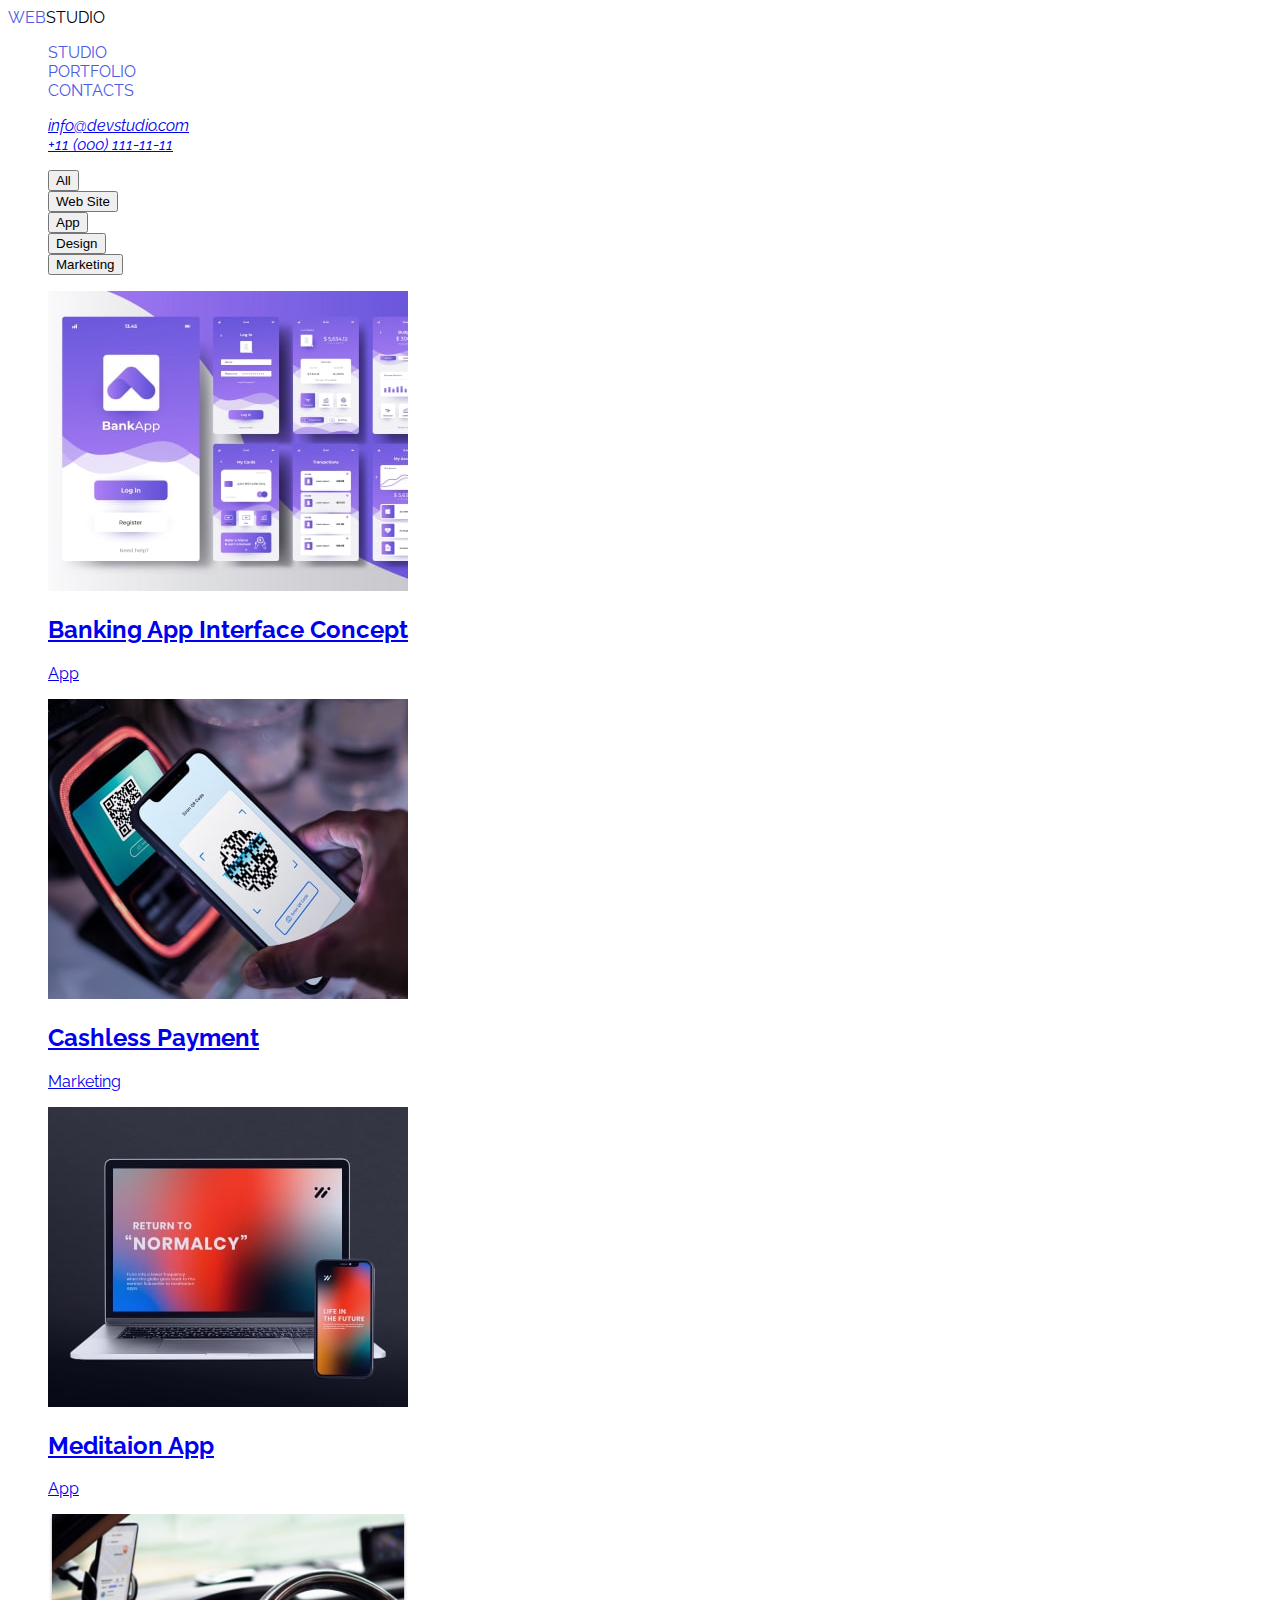
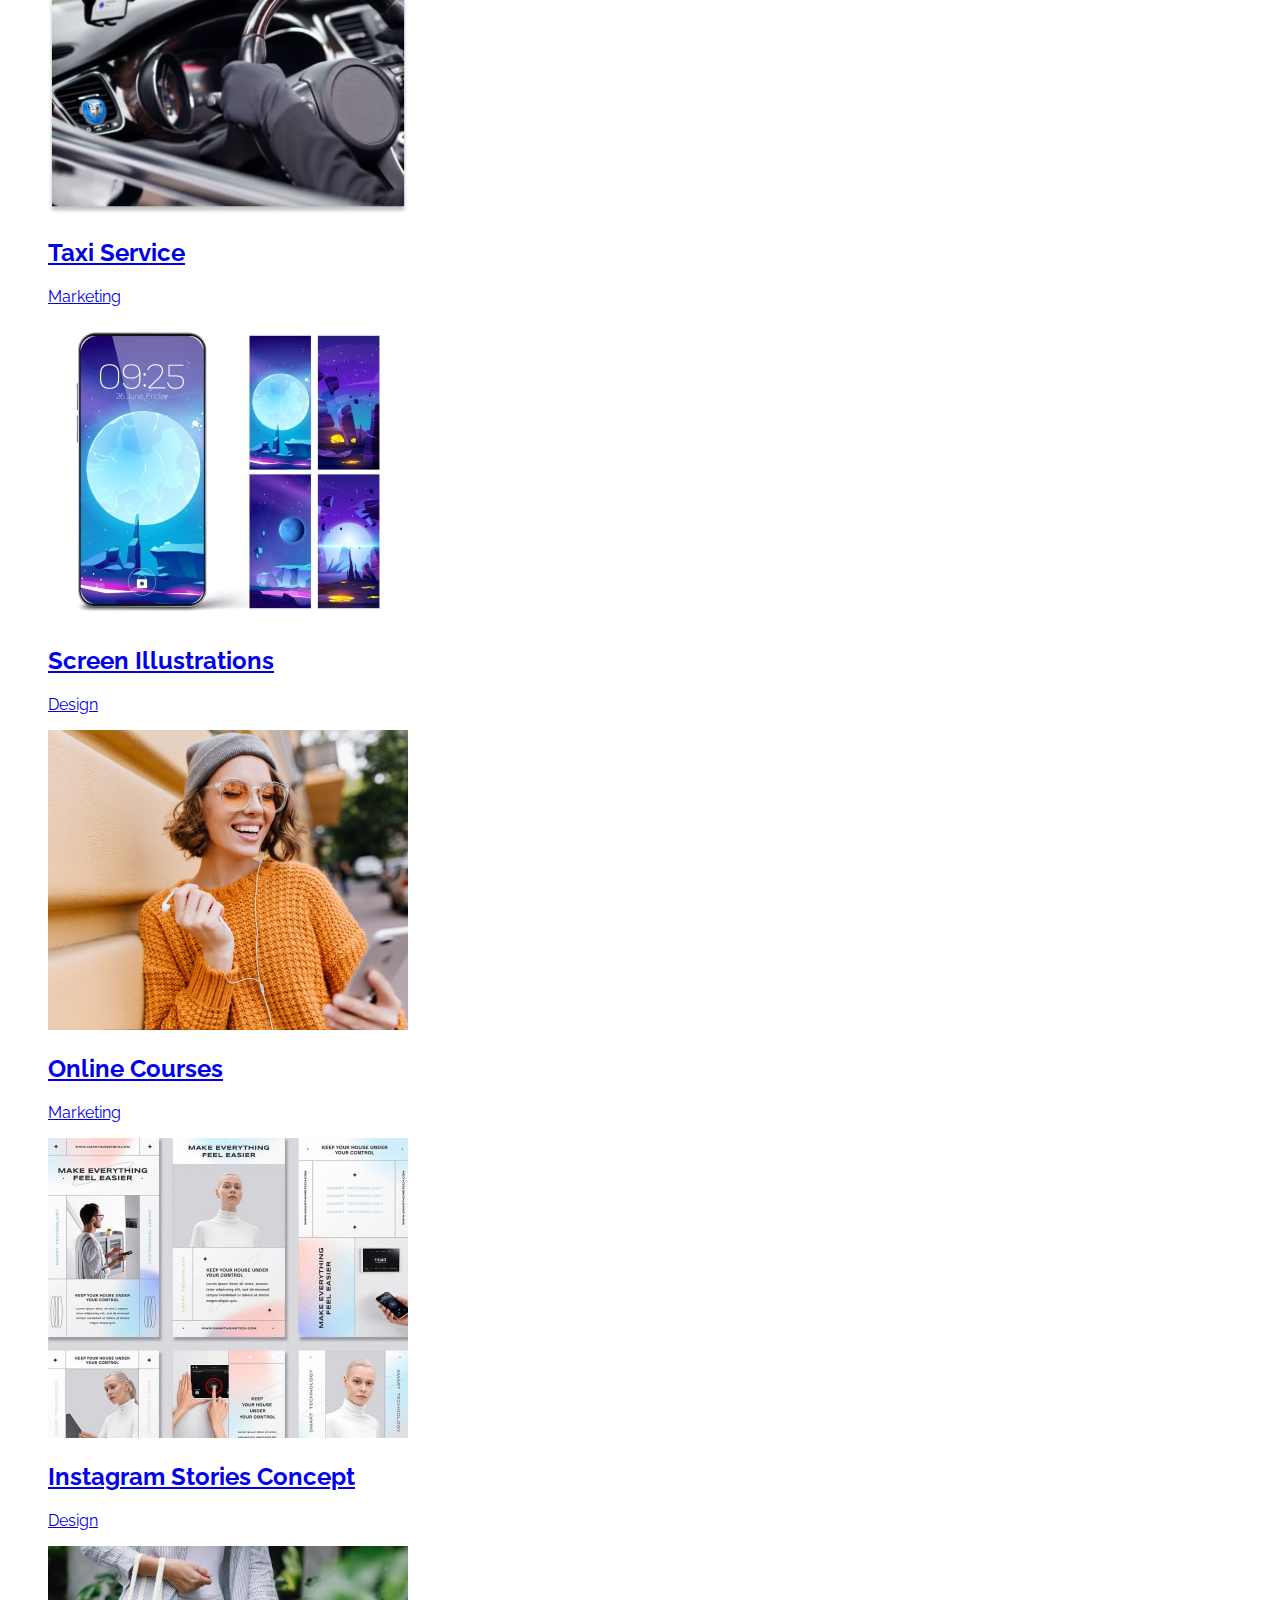
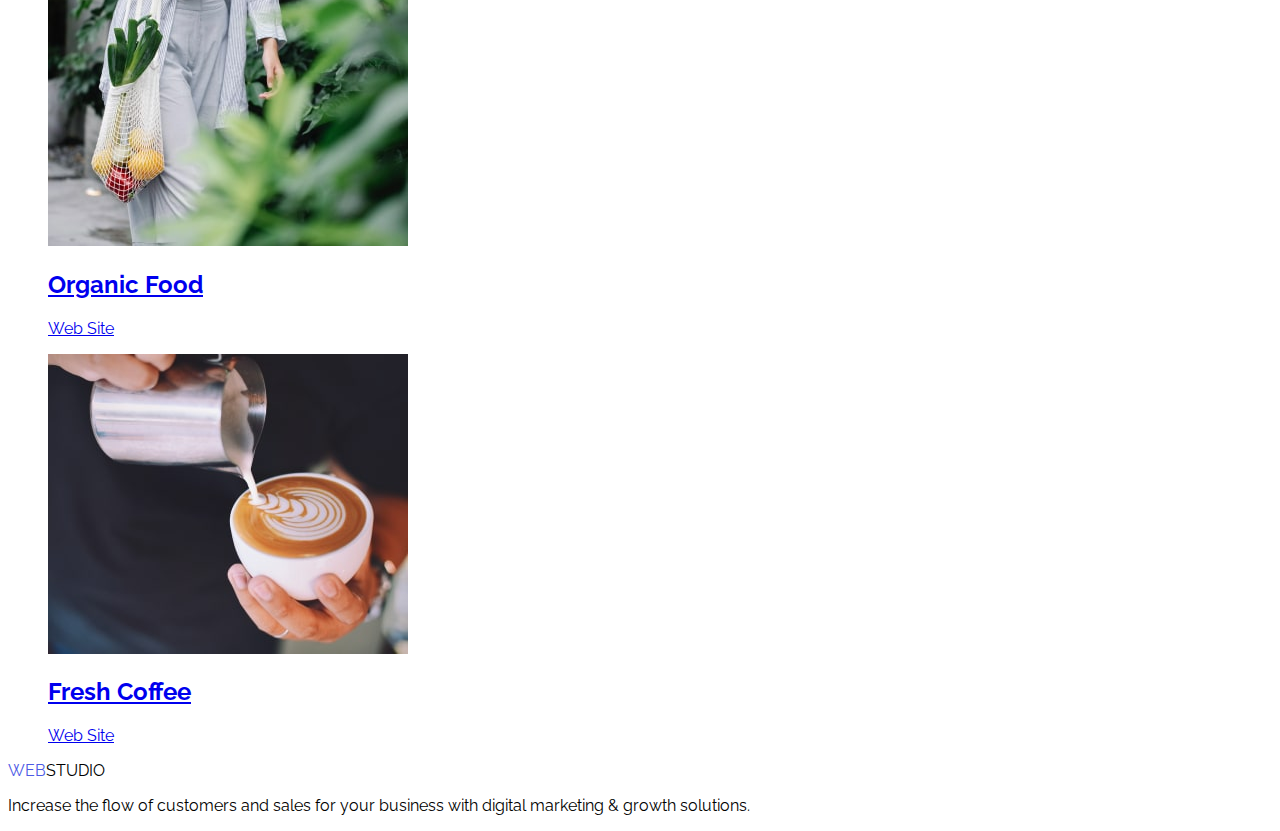
==== portfolio.html @ ac43fedb "+ portfolio" ====
<!DOCTYPE html>
<html lang="en">
	<head>
		<meta charset="UTF-8" />
		<meta http-equiv="X-UA-Compatible" content="IE=edge" />
		<meta name="viewport" content="width=device-width, initial-scale=1.0" />
		<title>WebStudio</title>
		<link rel="stylesheet" href="./css/styles.css" />
		<link rel="preconnect" href="https://fonts.googleapis.com" />
		<link rel="preconnect" href="https://fonts.gstatic.com" crossorigin />
		<link
			href="https://fonts.googleapis.com/css2?family=Raleway:wght@800&family=Roboto:wght@400;500;700&display=swap"
			rel="stylesheet"
		/>
	</head>
	<body>
		<header class="page-header">
			<nav>
				<a href="./index.html" class="logo">Web<span class="logo-black">Studio</span></a>
				<ul class="site-nav">
					<li><a href="" class="logo">Studio</a></li>
					<li><a href="" class="logo">Portfolio</a></li>
					<li><a href="" class="logo">Contacts</a></li>
				</ul>
			</nav>
			<address>
				<ul>
					<li><a href="mailto:info@devstudio.com">info@devstudio.com</a></li>
					<li><a href="tel:+110001111111">+11 (000) 111-11-11</a></li>
				</ul>
			</address>
		</header>
		<main>
			<section>
				<ul>
					<li><button type="button">All</button></li>
					<li><button type="button">Web Site</button></li>
					<li><button type="button">App</button></li>
					<li><button type="button">Design</button></li>
					<li><button type="button">Marketing</button></li>
				</ul>
			</section>
			<h1 class="visually-hidden">Portfolio</h1>
			<ul>
				<li>
					<a href="#">
						<img src="./images/S5img1.jpg" alt="Banking App Interface Concept" width="360" height="300" />
						<h2>Banking App Interface Concept</h2>
						<p>App</p>
					</a>
				</li>
				<li>
					<a href="#">
						<img src="./images/S5img2.jpg" alt="Cashless Payment" width="360" height="300" />
						<h2>Cashless Payment</h2>
						<p>Marketing</p>
					</a>
				</li>
				<li>
					<a href="#">
						<img src="./images/S5img3.jpg" alt="Meditaion App" width="360" height="300" />
						<h2>Meditaion App</h2>
						<p>App</p>
					</a>
				</li>
				<li>
					<a href="#">
						<img src="./images/S6img1.jpg" alt="Taxi Service" width="360" height="300" />
						<h2>Taxi Service</h2>
						<p>Marketing</p>
					</a>
				</li>
				<li>
					<a href="#">
						<img src="./images/S6img2.jpg" alt="Screen Illustrations" width="360" height="300" />
						<h2>Screen Illustrations</h2>
						<p>Design</p>
					</a>
				</li>
				<li>
					<a href="#">
						<img src="./images/S6img3.jpg" alt="Online Courses" width="360" height="300" />
						<h2>Online Courses</h2>
						<p>Marketing</p>
					</a>
				</li>
				<li>
					<a href="#">
						<img src="./images/S7img1.jpg" alt="Instagram Stories Concept" width="360" height="300" />
						<h2>Instagram Stories Concept</h2>
						<p>Design</p>
					</a>
				</li>
				<li>
					<a href="#">
						<img src="./images/S7img2.jpg" alt="Organic Food" width="360" height="300" />
						<h2>Organic Food</h2>
						<p>Web Site</p>
					</a>
				</li>
				<li>
					<a href="#">
						<img src="./images/S7img3.jpg" alt="Fresh Coffee" width="360" height="300" />
						<h2>Fresh Coffee</h2>
						<p>Web Site</p>
					</a>
				</li>
			</ul>
		</main>
		<footer class="section-1">
			<a href="./index.html" class="logo">Web<span class="logo-black">Studio</span></a>
			<p> Increase the flow of customers and sales for your business with digital marketing & growth solutions. </p>
		</footer>
	</body>
</html>
---- css/styles.css ----
:root {
	--firma-color: #4d5ae5;
	--secondary-font: "Raleway", sans-serif;
}
.visually-hidden {
	position: absolute;
	width: 1px;
	height: 1px;
	margin: -1px;
	border: 0;
	padding: 0;

	white-space: nowrap;
	clip-path: inset(100%);
	clip: rect(0 0 0 0);
	overflow: hidden;
}
.site-nav {
	text-decoration: none;
}
body {
	font-family: "Raleway", sans-serif;
}
ul {
	list-style-type: none;
}
.hero {
	background-color: #2e2f42;
}
.logo {
	text-decoration: none;
	text-transform: uppercase;
	color: var(--firma-color);
}
.logo-black {
	color: black;
}
/*font-family: 'Raleway', sans-serif;
font-family: 'Roboto', sans-serif;*/
.hero-caption {
	font-family: "Roboto";
	font-style: normal;
	font-weight: 700;
	font-size: 56px;
	line-height: 60px;
	letter-spacing: 0.02em;

	color: #ffffff;
}
.hero-btn {
	font-family: "Roboto";
	font-style: normal;
	font-weight: 500;
	font-size: 16px;
	line-height: 24px;
	letter-spacing: 0.04em;
	color: #ffffff;
	background: var(--firma-color);
	box-shadow: 0px 4px 4px rgba(0, 0, 0, 0.15);
	border-radius: 4px;
}
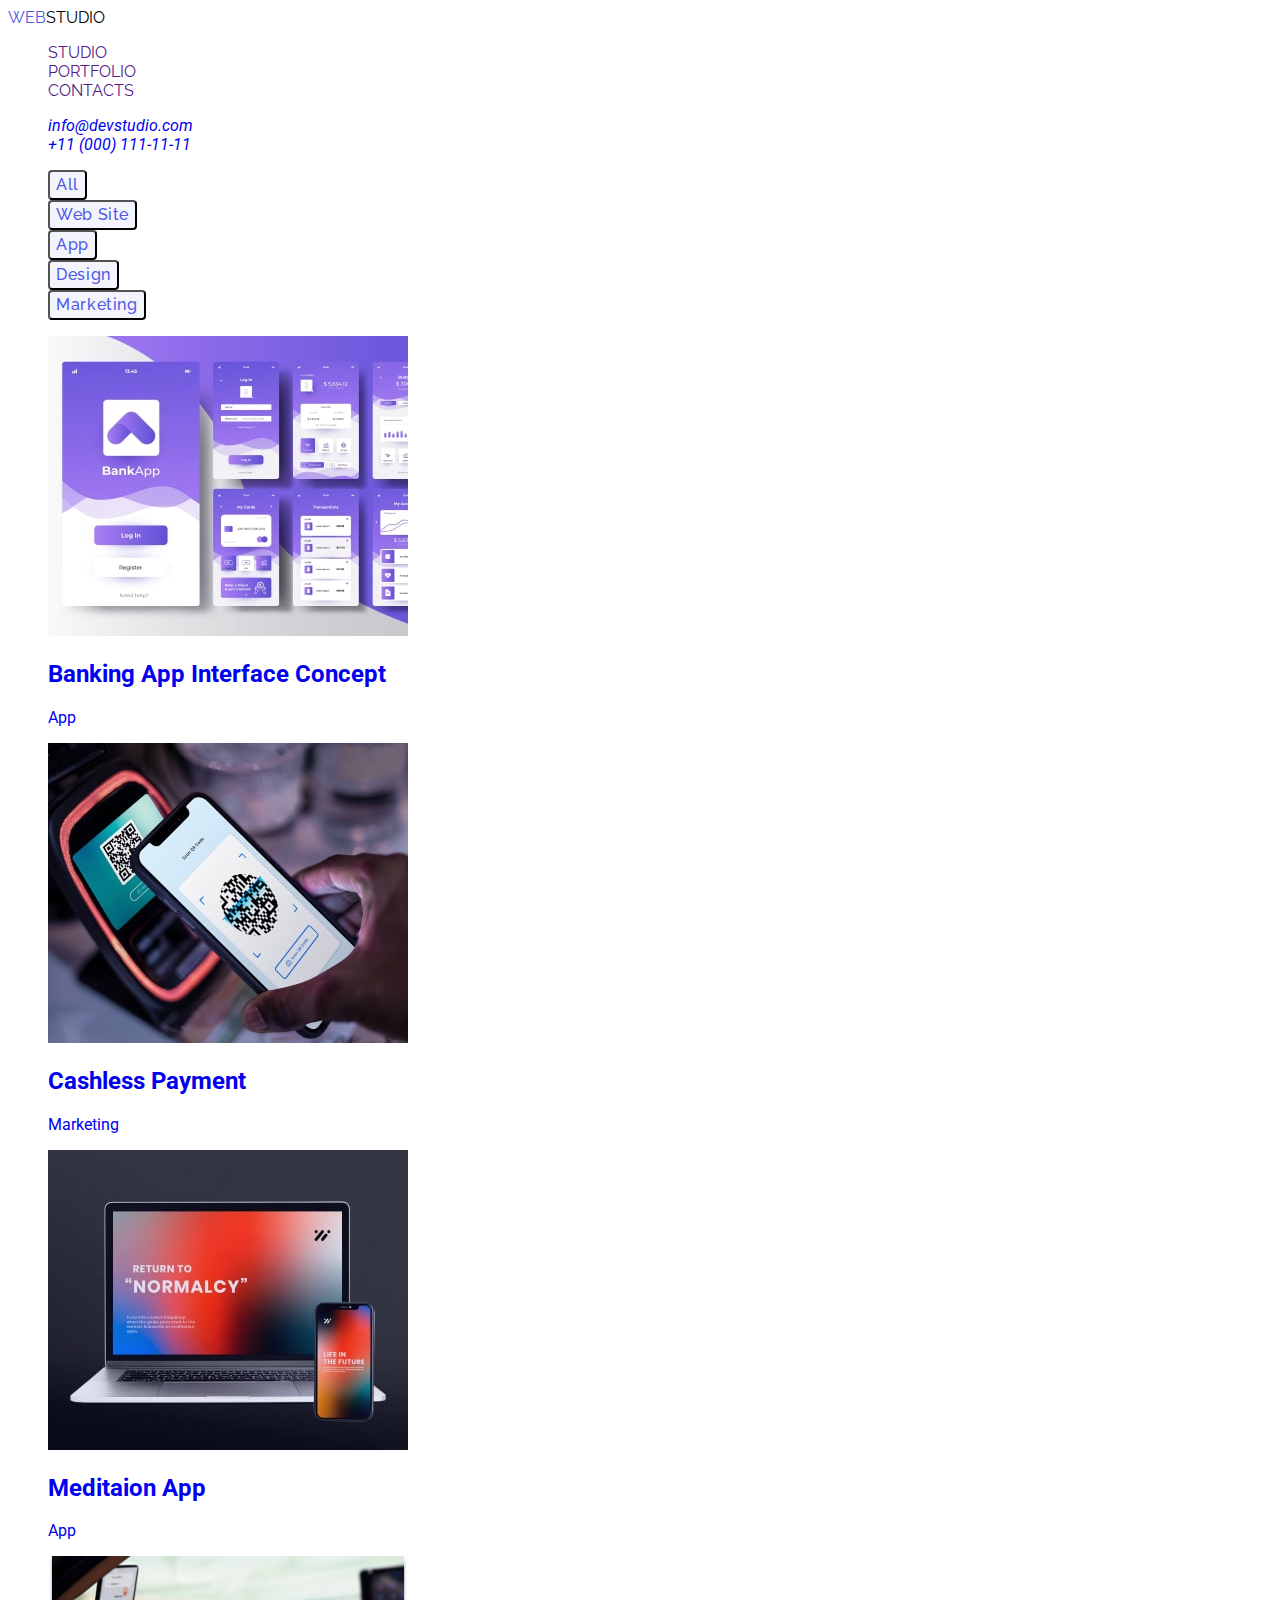
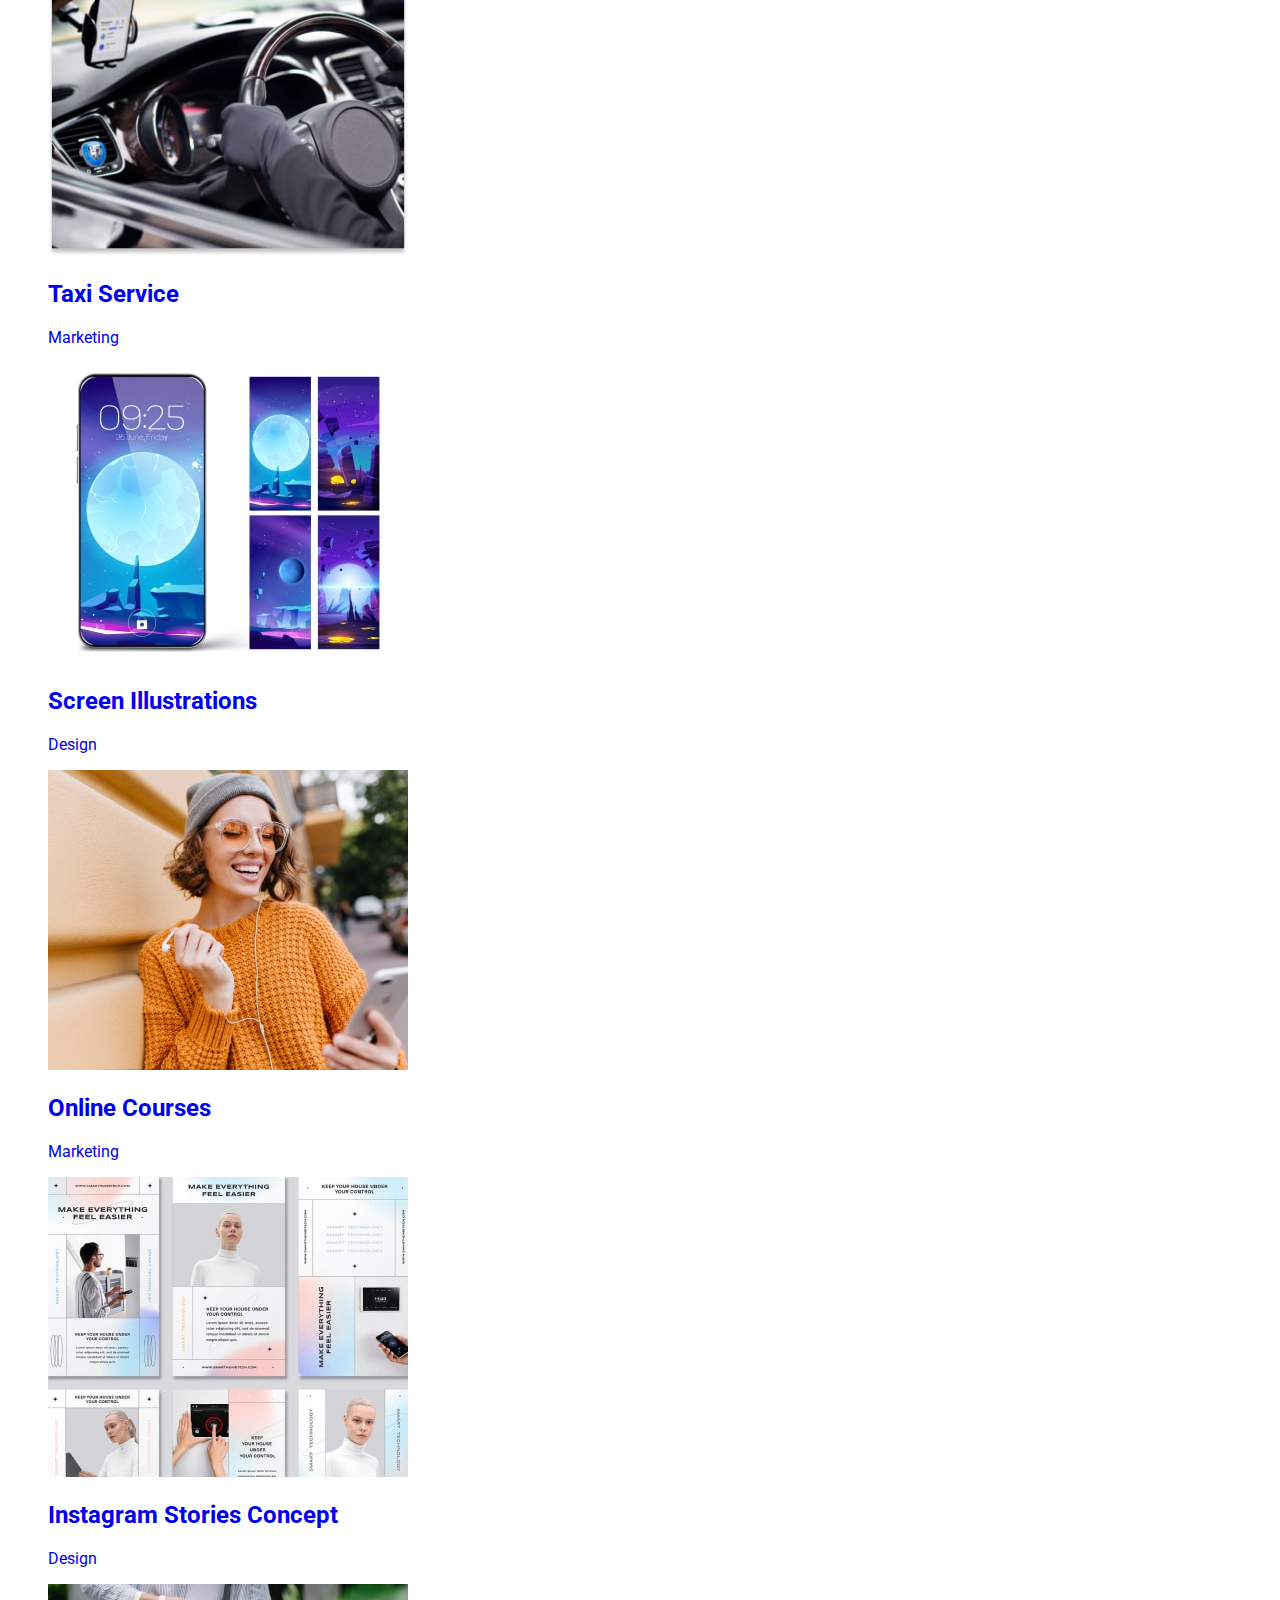
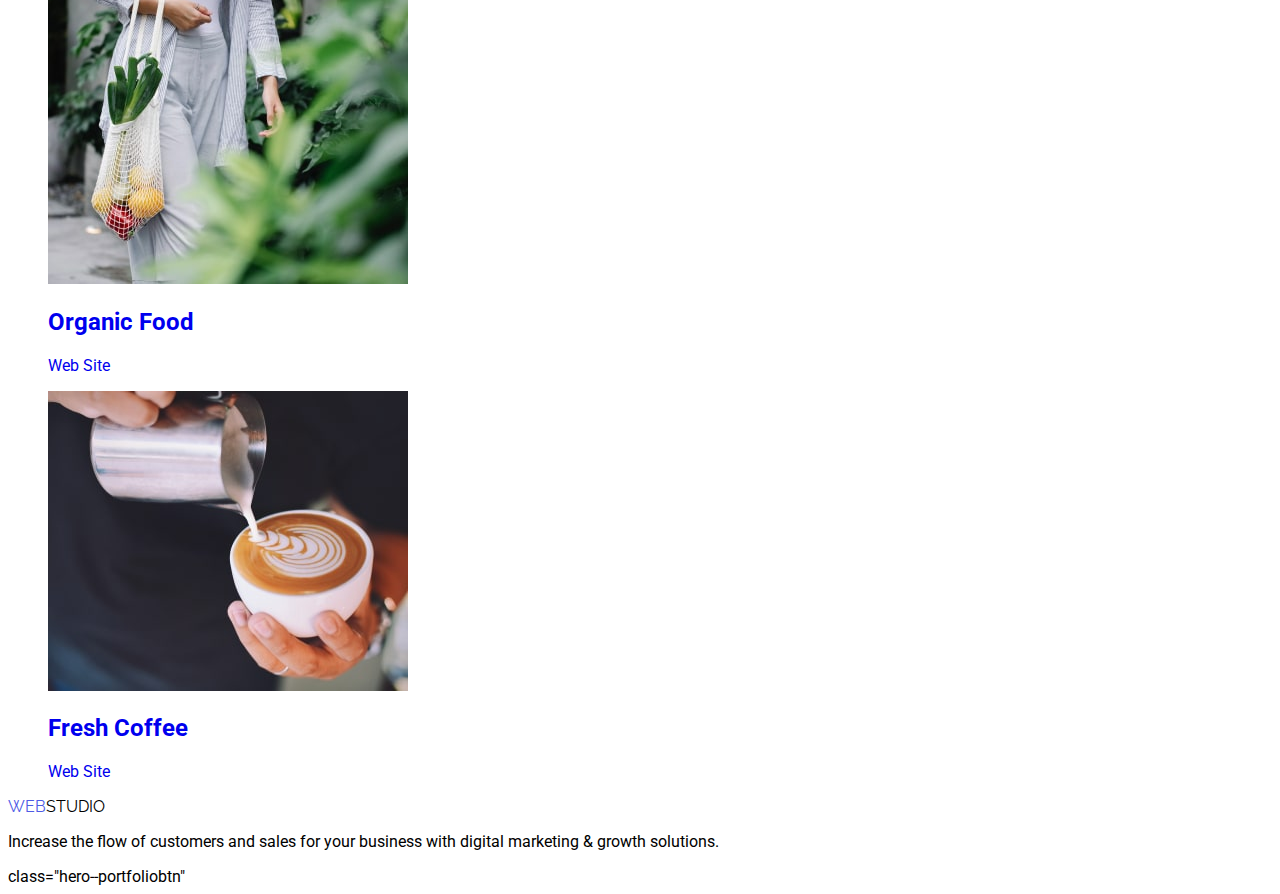
==== commit b85d534b: "scc переменные" ====
--- a/portfolio.html
+++ b/portfolio.html
@@ -16,7 +16,7 @@
 	<body>
 		<header class="page-header">
 			<nav>
-				<a href="./index.html" class="logo">Web<span class="logo-black">Studio</span></a>
+				<a href="./index.html" class="logo-bluу">Web<span class="logo-black">Studio</span></a>
 				<ul class="site-nav">
 					<li><a href="" class="logo">Studio</a></li>
 					<li><a href="" class="logo">Portfolio</a></li>
@@ -32,84 +32,86 @@
 		</header>
 		<main>
 			<section>
+				<h1 class="visually-hidden">Portfolio</h1>
 				<ul>
-					<li><button type="button">All</button></li>
-					<li><button type="button">Web Site</button></li>
-					<li><button type="button">App</button></li>
-					<li><button type="button">Design</button></li>
-					<li><button type="button">Marketing</button></li>
+					<li><button type="button" class="hero-portfolio-btn">All</button></li>
+					<li><button type="button" class="hero-portfolio-btn">Web Site</button></li>
+					<li><button type="button" class="hero-portfolio-btn">App</button></li>
+					<li><button type="button" class="hero-portfolio-btn">Design</button></li>
+					<li><button type="button" class="hero-portfolio-btn">Marketing</button></li>
+				</ul>
+
+				<ul>
+					<li>
+						<a href="#">
+							<img src="./images/S5img1.jpg" alt="Banking App Interface Concept" width="360" height="300" />
+							<h2>Banking App Interface Concept</h2>
+							<p>App</p>
+						</a>
+					</li>
+					<li>
+						<a href="#">
+							<img src="./images/S5img2.jpg" alt="Cashless Payment" width="360" height="300" />
+							<h2>Cashless Payment</h2>
+							<p>Marketing</p>
+						</a>
+					</li>
+					<li>
+						<a href="#">
+							<img src="./images/S5img3.jpg" alt="Meditaion App" width="360" height="300" />
+							<h2>Meditaion App</h2>
+							<p>App</p>
+						</a>
+					</li>
+					<li>
+						<a href="#">
+							<img src="./images/S6img1.jpg" alt="Taxi Service" width="360" height="300" />
+							<h2>Taxi Service</h2>
+							<p>Marketing</p>
+						</a>
+					</li>
+					<li>
+						<a href="#">
+							<img src="./images/S6img2.jpg" alt="Screen Illustrations" width="360" height="300" />
+							<h2>Screen Illustrations</h2>
+							<p>Design</p>
+						</a>
+					</li>
+					<li>
+						<a href="#">
+							<img src="./images/S6img3.jpg" alt="Online Courses" width="360" height="300" />
+							<h2>Online Courses</h2>
+							<p>Marketing</p>
+						</a>
+					</li>
+					<li>
+						<a href="#">
+							<img src="./images/S7img1.jpg" alt="Instagram Stories Concept" width="360" height="300" />
+							<h2>Instagram Stories Concept</h2>
+							<p>Design</p>
+						</a>
+					</li>
+					<li>
+						<a href="#">
+							<img src="./images/S7img2.jpg" alt="Organic Food" width="360" height="300" />
+							<h2>Organic Food</h2>
+							<p>Web Site</p>
+						</a>
+					</li>
+					<li>
+						<a href="#">
+							<img src="./images/S7img3.jpg" alt="Fresh Coffee" width="360" height="300" />
+							<h2>Fresh Coffee</h2>
+							<p>Web Site</p>
+						</a>
+					</li>
 				</ul>
 			</section>
-			<h1 class="visually-hidden">Portfolio</h1>
-			<ul>
-				<li>
-					<a href="#">
-						<img src="./images/S5img1.jpg" alt="Banking App Interface Concept" width="360" height="300" />
-						<h2>Banking App Interface Concept</h2>
-						<p>App</p>
-					</a>
-				</li>
-				<li>
-					<a href="#">
-						<img src="./images/S5img2.jpg" alt="Cashless Payment" width="360" height="300" />
-						<h2>Cashless Payment</h2>
-						<p>Marketing</p>
-					</a>
-				</li>
-				<li>
-					<a href="#">
-						<img src="./images/S5img3.jpg" alt="Meditaion App" width="360" height="300" />
-						<h2>Meditaion App</h2>
-						<p>App</p>
-					</a>
-				</li>
-				<li>
-					<a href="#">
-						<img src="./images/S6img1.jpg" alt="Taxi Service" width="360" height="300" />
-						<h2>Taxi Service</h2>
-						<p>Marketing</p>
-					</a>
-				</li>
-				<li>
-					<a href="#">
-						<img src="./images/S6img2.jpg" alt="Screen Illustrations" width="360" height="300" />
-						<h2>Screen Illustrations</h2>
-						<p>Design</p>
-					</a>
-				</li>
-				<li>
-					<a href="#">
-						<img src="./images/S6img3.jpg" alt="Online Courses" width="360" height="300" />
-						<h2>Online Courses</h2>
-						<p>Marketing</p>
-					</a>
-				</li>
-				<li>
-					<a href="#">
-						<img src="./images/S7img1.jpg" alt="Instagram Stories Concept" width="360" height="300" />
-						<h2>Instagram Stories Concept</h2>
-						<p>Design</p>
-					</a>
-				</li>
-				<li>
-					<a href="#">
-						<img src="./images/S7img2.jpg" alt="Organic Food" width="360" height="300" />
-						<h2>Organic Food</h2>
-						<p>Web Site</p>
-					</a>
-				</li>
-				<li>
-					<a href="#">
-						<img src="./images/S7img3.jpg" alt="Fresh Coffee" width="360" height="300" />
-						<h2>Fresh Coffee</h2>
-						<p>Web Site</p>
-					</a>
-				</li>
-			</ul>
 		</main>
 		<footer class="section-1">
-			<a href="./index.html" class="logo">Web<span class="logo-black">Studio</span></a>
+			<a href="./index.html" class="logo-bluу">Web<span class="logo-black">Studio</span></a>
 			<p> Increase the flow of customers and sales for your business with digital marketing & growth solutions. </p>
 		</footer>
 	</body>
 </html>
+class="hero--portfoliobtn"
--- a/css/styles.css
+++ b/css/styles.css
@@ -1,5 +1,6 @@
 :root {
 	--firma-color: #4d5ae5;
+	--white-color: #ffffff;
 	--secondary-font: "Raleway", sans-serif;
 }
 .visually-hidden {
@@ -19,43 +20,62 @@
 	text-decoration: none;
 }
 body {
-	font-family: "Raleway", sans-serif;
+	font-family: "Roboto", sans-serif;
 }
 ul {
 	list-style-type: none;
 }
+a {
+	text-decoration: none;
+}
+
 .hero {
 	background-color: #2e2f42;
 }
 .logo {
+	font-family: "Raleway", sans-serif;
+	text-decoration: none;
+	text-transform: uppercase;
+}
+.logo-bluу {
+	font-family: "Raleway", sans-serif;
 	text-decoration: none;
 	text-transform: uppercase;
 	color: var(--firma-color);
 }
 .logo-black {
+	font-family: "Raleway", sans-serif;
 	color: black;
 }
-/*font-family: 'Raleway', sans-serif;
-font-family: 'Roboto', sans-serif;*/
+
 .hero-caption {
-	font-family: "Roboto";
-	font-style: normal;
+	font-family: "Roboto", sans-serif;
 	font-weight: 700;
 	font-size: 56px;
 	line-height: 60px;
 	letter-spacing: 0.02em;
 
-	color: #ffffff;
+	color: var(--white-color);
 }
 .hero-btn {
-	font-family: "Roboto";
-	font-style: normal;
+	font-family: "Raleway", sans-serif;
+	font-weight: 400;
+	font-size: 16px;
+	line-height: 24px;
+	letter-spacing: 0.04em;
+	color: var(--white-color);
+	background: var(--firma-color);
+
+	border-radius: 4px;
+}
+.hero-portfolio-btn {
+	font-family: "Raleway", sans-serif;
 	font-weight: 500;
 	font-size: 16px;
 	line-height: 24px;
 	letter-spacing: 0.04em;
-	color: #ffffff;
-	background: var(--firma-color);
-	box-shadow: 0px 4px 4px rgba(0, 0, 0, 0.15);
+	color: var(--firma-color);
+	background: #f4f4fd;
+
 	border-radius: 4px;
 }
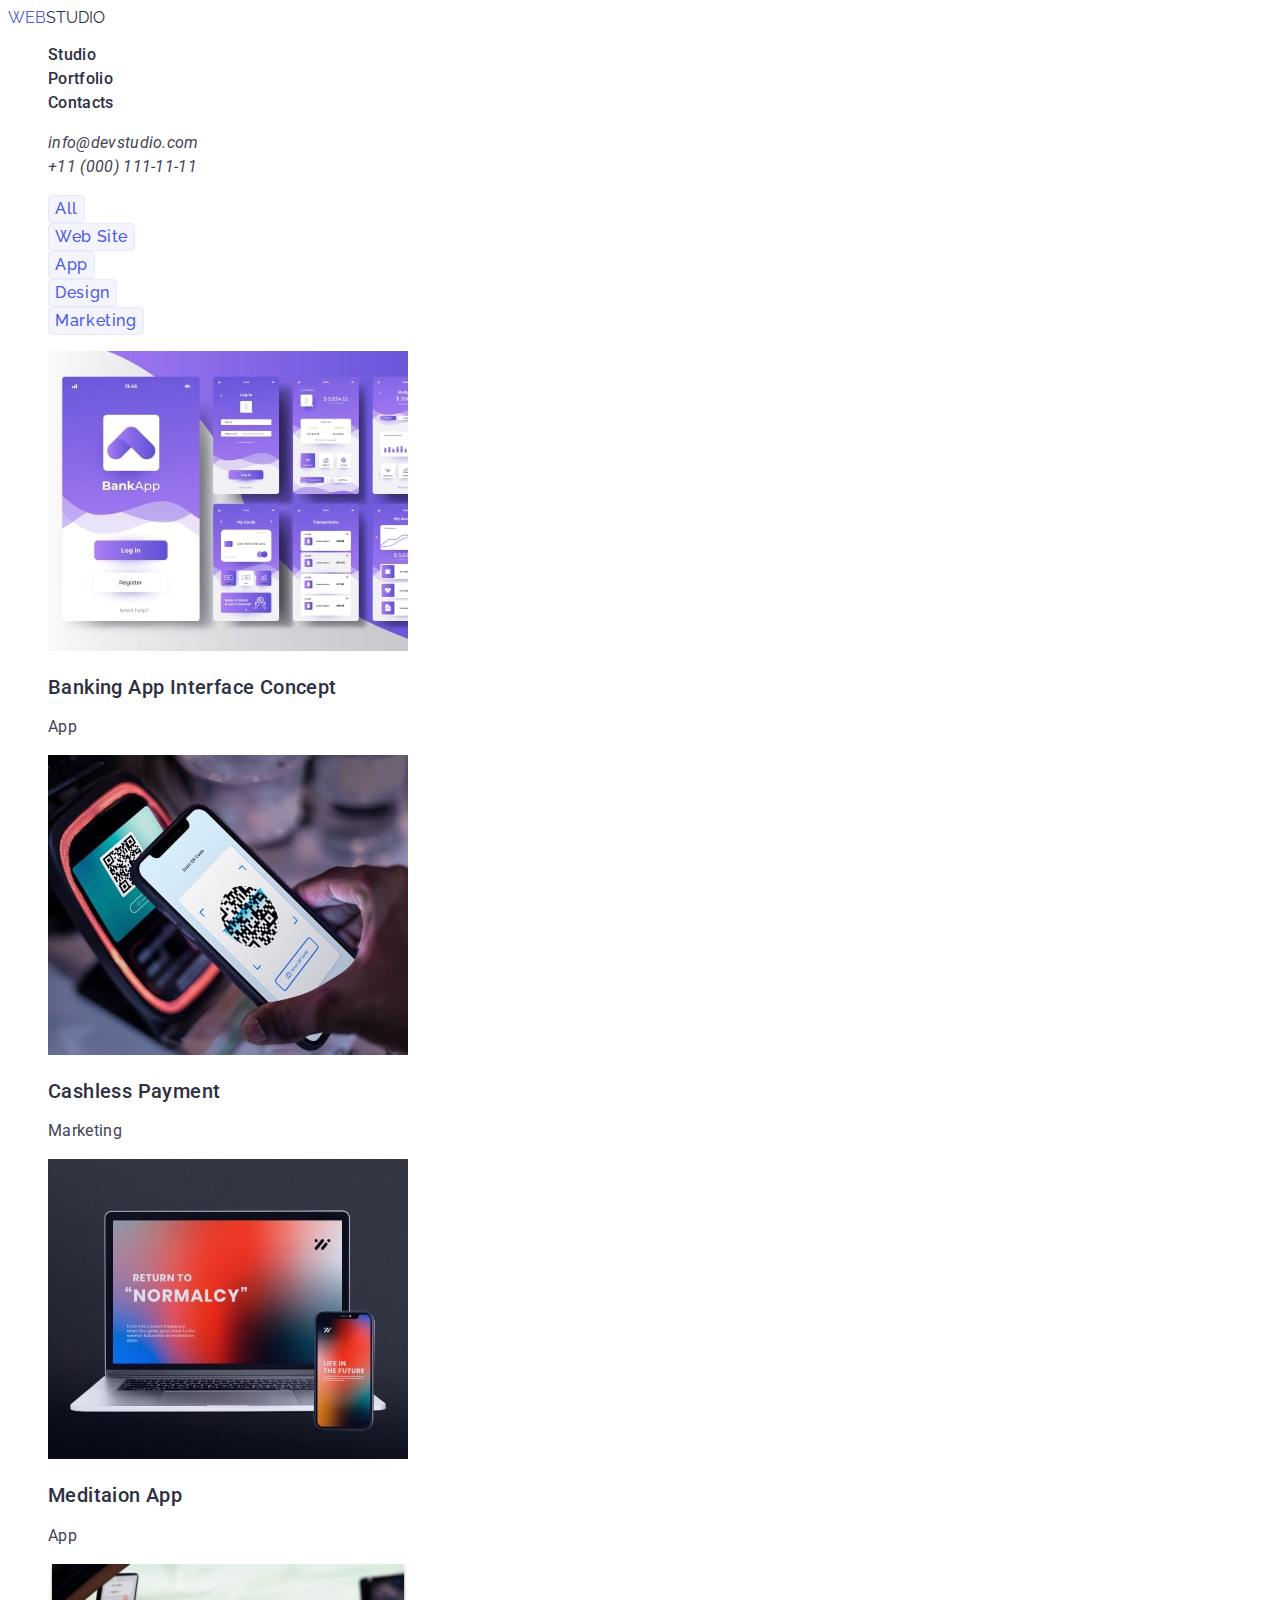
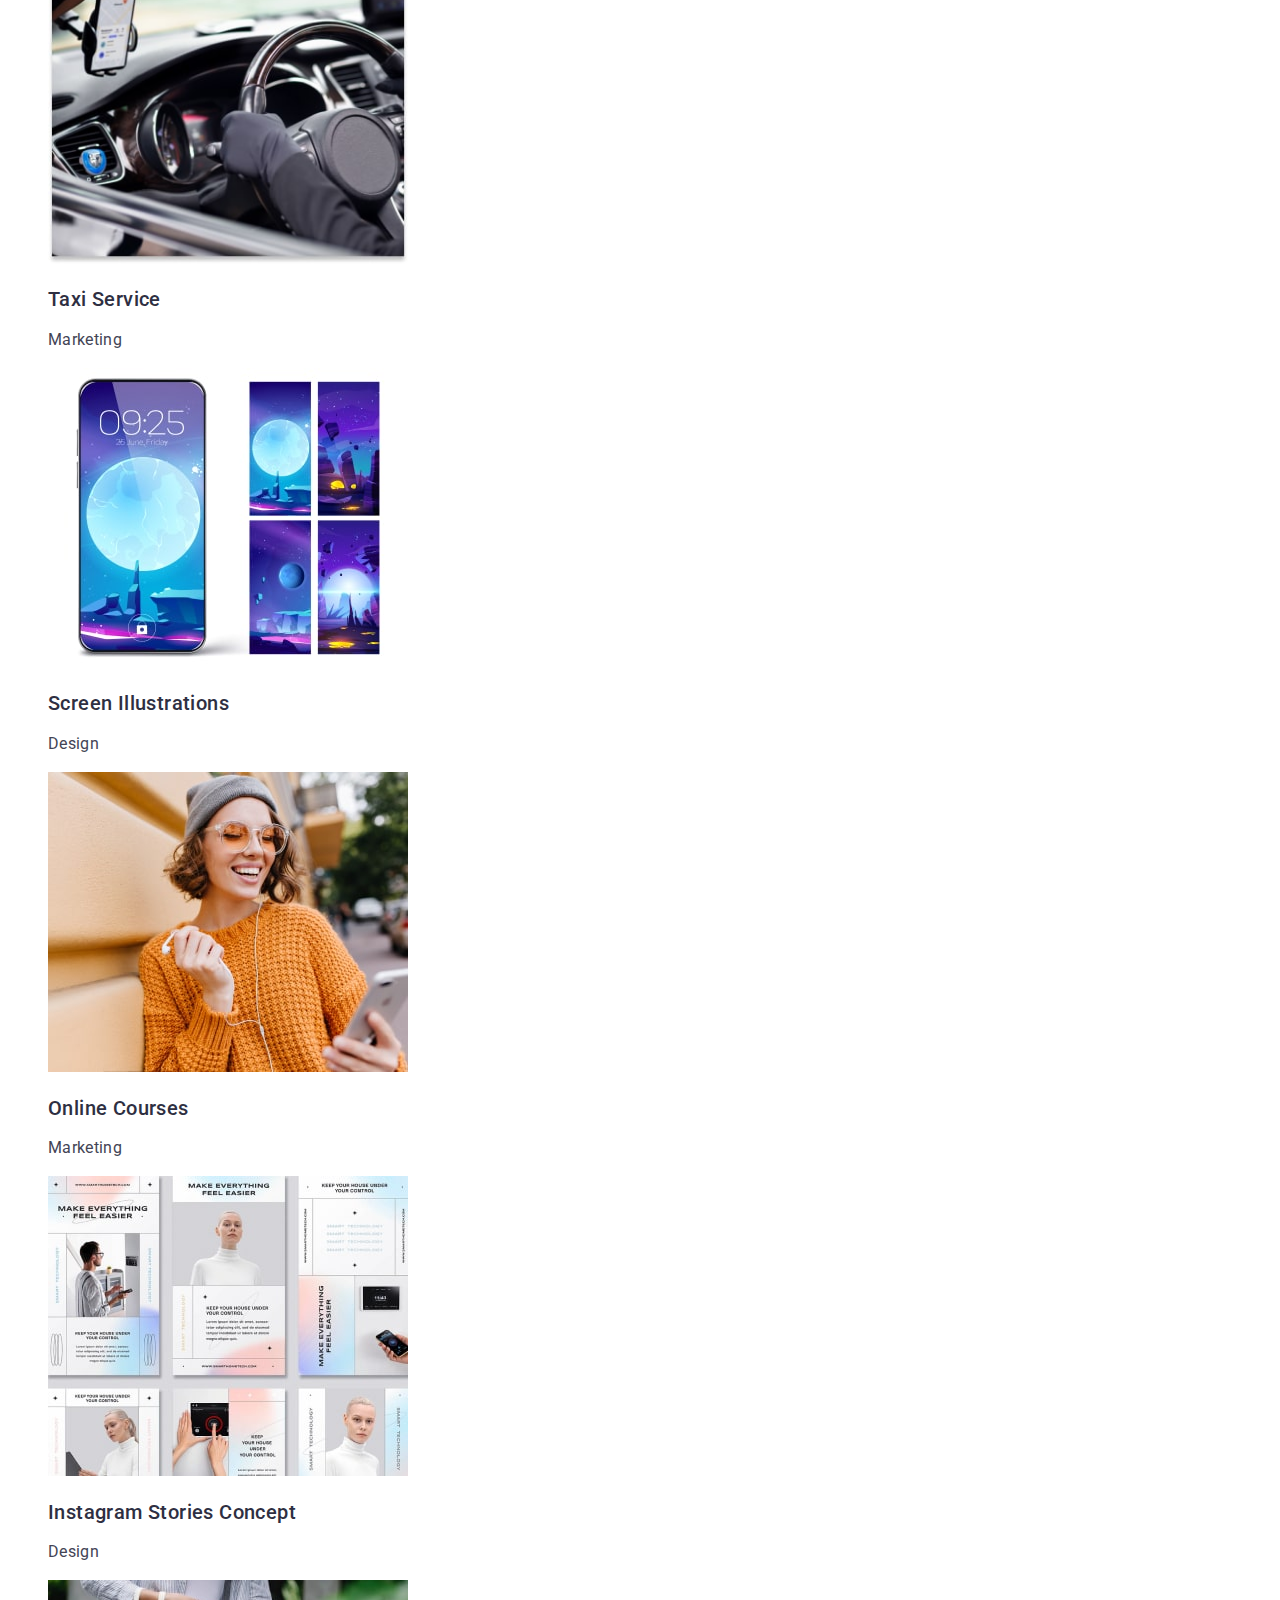
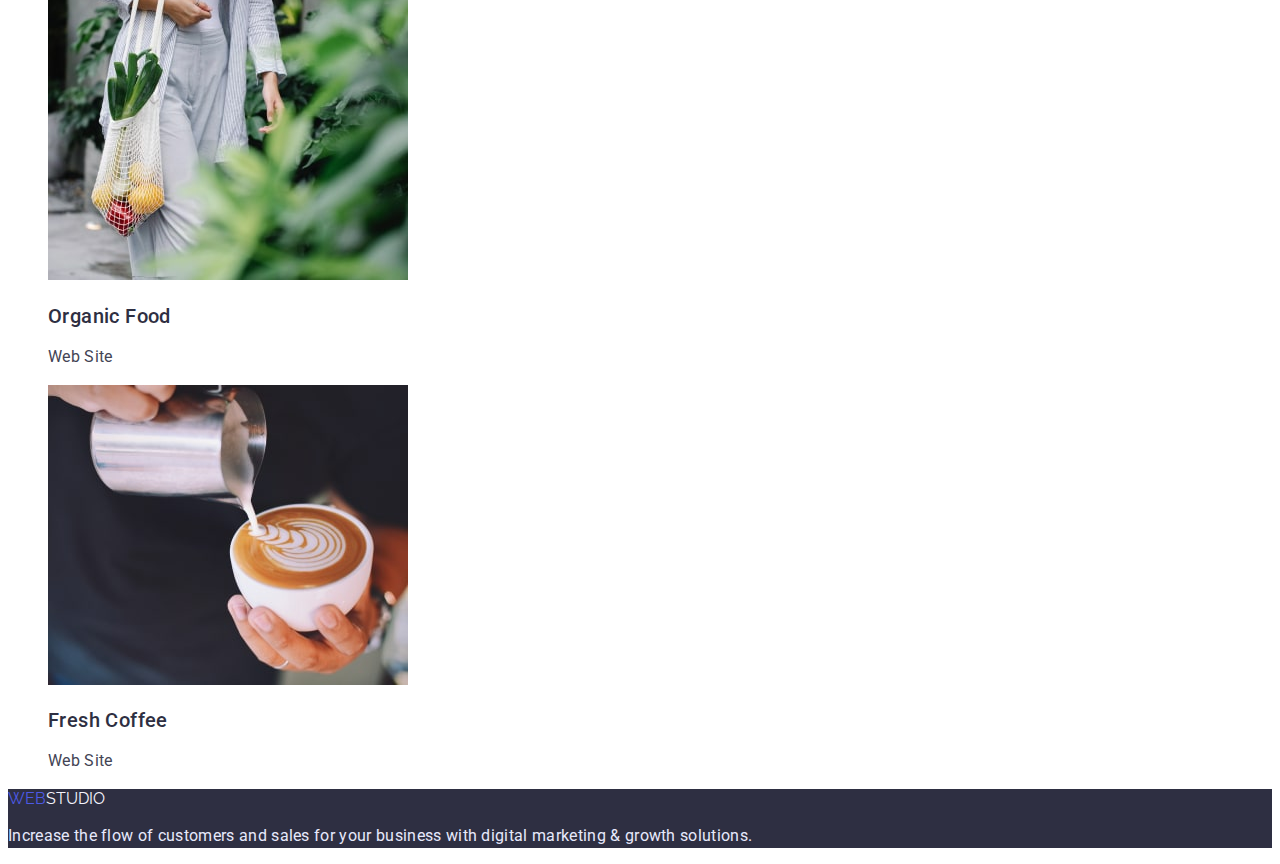
==== commit 96987019: "Правка css" ====
--- a/portfolio.html
+++ b/portfolio.html
@@ -16,24 +16,25 @@
 	<body>
 		<header class="page-header">
 			<nav>
-				<a href="./index.html" class="logo-bluу">Web<span class="logo-black">Studio</span></a>
-				<ul class="site-nav">
-					<li><a href="" class="logo">Studio</a></li>
-					<li><a href="" class="logo">Portfolio</a></li>
-					<li><a href="" class="logo">Contacts</a></li>
+				<a href="./index.html" class="logo-bluу logo">Web<span class="logo-black">Studio</span></a>
+				<ul class="items">
+					<li><a href="./index.html" class="site-nav">Studio</a></li>
+					<li><a href="./portfolio.html" class="site-nav">Portfolio</a></li>
+					<li><a href="#" class="site-nav">Contacts</a></li>
 				</ul>
 			</nav>
 			<address>
-				<ul>
-					<li><a href="mailto:info@devstudio.com">info@devstudio.com</a></li>
-					<li><a href="tel:+110001111111">+11 (000) 111-11-11</a></li>
+				<ul class="items">
+					<li><a href="mailto:info@devstudio.com" class="mail-nav">info@devstudio.com</a></li>
+					<li><a href="tel:+110001111111" class="mail-nav">+11 (000) 111-11-11</a></li>
 				</ul>
 			</address>
 		</header>
 		<main>
+			<!-- hero portfolio section -->
 			<section>
 				<h1 class="visually-hidden">Portfolio</h1>
-				<ul>
+				<ul class="items">
 					<li><button type="button" class="hero-portfolio-btn">All</button></li>
 					<li><button type="button" class="hero-portfolio-btn">Web Site</button></li>
 					<li><button type="button" class="hero-portfolio-btn">App</button></li>
@@ -41,77 +42,79 @@
 					<li><button type="button" class="hero-portfolio-btn">Marketing</button></li>
 				</ul>
 
-				<ul>
+				<ul class="items">
 					<li>
-						<a href="#">
+						<a href="#" class="site-nav">
 							<img src="./images/S5img1.jpg" alt="Banking App Interface Concept" width="360" height="300" />
-							<h2>Banking App Interface Concept</h2>
-							<p>App</p>
+							<h2 class="title-portfolio">Banking App Interface Concept</h2>
+							<p class="text-portfolio">App</p>
 						</a>
 					</li>
 					<li>
-						<a href="#">
+						<a href="#" class="site-nav">
 							<img src="./images/S5img2.jpg" alt="Cashless Payment" width="360" height="300" />
-							<h2>Cashless Payment</h2>
-							<p>Marketing</p>
+							<h2 class="title-portfolio">Cashless Payment</h2>
+							<p class="text-portfolio">Marketing</p>
 						</a>
 					</li>
 					<li>
-						<a href="#">
+						<a href="#" class="site-nav">
 							<img src="./images/S5img3.jpg" alt="Meditaion App" width="360" height="300" />
-							<h2>Meditaion App</h2>
-							<p>App</p>
+							<h2 class="title-portfolio">Meditaion App</h2>
+							<p class="text-portfolio">App</p>
 						</a>
 					</li>
 					<li>
-						<a href="#">
+						<a href="#" class="site-nav">
 							<img src="./images/S6img1.jpg" alt="Taxi Service" width="360" height="300" />
-							<h2>Taxi Service</h2>
-							<p>Marketing</p>
+							<h2 class="title-portfolio">Taxi Service</h2>
+							<p class="text-portfolio">Marketing</p>
 						</a>
 					</li>
 					<li>
-						<a href="#">
+						<a href="#" class="site-nav">
 							<img src="./images/S6img2.jpg" alt="Screen Illustrations" width="360" height="300" />
-							<h2>Screen Illustrations</h2>
-							<p>Design</p>
+							<h2 class="title-portfolio">Screen Illustrations</h2>
+							<p class="text-portfolio">Design</p>
 						</a>
 					</li>
 					<li>
-						<a href="#">
+						<a href="#" class="site-nav">
 							<img src="./images/S6img3.jpg" alt="Online Courses" width="360" height="300" />
-							<h2>Online Courses</h2>
-							<p>Marketing</p>
+							<h2 class="title-portfolio">Online Courses</h2>
+							<p class="text-portfolio">Marketing</p>
 						</a>
 					</li>
 					<li>
-						<a href="#">
+						<a href="#" class="site-nav">
 							<img src="./images/S7img1.jpg" alt="Instagram Stories Concept" width="360" height="300" />
-							<h2>Instagram Stories Concept</h2>
-							<p>Design</p>
+							<h2 class="title-portfolio">Instagram Stories Concept</h2>
+							<p class="text-portfolio">Design</p>
 						</a>
 					</li>
 					<li>
-						<a href="#">
+						<a href="#" class="site-nav">
 							<img src="./images/S7img2.jpg" alt="Organic Food" width="360" height="300" />
-							<h2>Organic Food</h2>
-							<p>Web Site</p>
+							<h2 class="title-portfolio">Organic Food</h2>
+							<p class="text-portfolio">Web Site</p>
 						</a>
 					</li>
 					<li>
-						<a href="#">
+						<a href="#" class="site-nav">
 							<img src="./images/S7img3.jpg" alt="Fresh Coffee" width="360" height="300" />
-							<h2>Fresh Coffee</h2>
-							<p>Web Site</p>
+							<h2 class="title-portfolio">Fresh Coffee</h2>
+							<p class="text-portfolio">Web Site</p>
 						</a>
 					</li>
 				</ul>
 			</section>
+			<!-- /hero portfolio section -->
 		</main>
-		<footer class="section-1">
-			<a href="./index.html" class="logo-bluу">Web<span class="logo-black">Studio</span></a>
-			<p> Increase the flow of customers and sales for your business with digital marketing & growth solutions. </p>
+		<footer class="footer">
+			<a href="./index.html" class="logo-bluу logo">Web<span class="logo-white">Studio</span></a>
+			<p class="text-footer">
+				Increase the flow of customers and sales for your business with digital marketing & growth solutions.
+			</p>
 		</footer>
 	</body>
 </html>
-class="hero--portfoliobtn"
--- a/css/styles.css
+++ b/css/styles.css
@@ -1,6 +1,11 @@
 :root {
 	--firma-color: #4d5ae5;
+	--hero-btn-color: #404bbf;
+	--firma-background-color: #2e2f42;
+	--text-color: #434455;
 	--white-color: #ffffff;
+	--white-logo-color: #f4f4fd;
+	--white-text-footer: #e7e9fc;
 	--secondary-font: "Raleway", sans-serif;
 }
 .visually-hidden {
@@ -16,21 +21,13 @@
 	clip: rect(0 0 0 0);
 	overflow: hidden;
 }
-.site-nav {
+body {
+	font-family: "Roboto", sans-serif;
 	text-decoration: none;
 }
-body {
-	font-family: "Roboto", sans-serif;
-}
-ul {
-	list-style-type: none;
-}
-a {
-	text-decoration: none;
-}
-
-.hero {
-	background-color: #2e2f42;
+/* ---- header ----  */
+.page-header {
+	background-color: var(--white-color);
 }
 .logo {
 	font-family: "Raleway", sans-serif;
@@ -38,44 +35,162 @@
 	text-transform: uppercase;
 }
 .logo-bluу {
-	font-family: "Raleway", sans-serif;
-	text-decoration: none;
-	text-transform: uppercase;
 	color: var(--firma-color);
 }
 .logo-black {
 	font-family: "Raleway", sans-serif;
-	color: black;
+	color: var(--firma-background-color);
+}
+.items {
+	list-style-type: none;
+}
+.site-nav {
+	text-decoration: none;
+	list-style-type: none;
+	font-weight: 500;
+	font-size: 16px;
+	line-height: 1.5;
+	letter-spacing: 0.02em;
+	color: var(--firma-background-color);
+}
+.site-nav:hover,
+.site-nav:focus {
+	color: var(--firma-color);
+}
+.mail-nav {
+	text-decoration: none;
+	font-weight: 400;
+	font-size: 16px;
+	line-height: 1.5;
+	letter-spacing: 0.02em;
+	color: var(--text-color);
+}
+/* ---- /header ---- */
+.hero {
+	background-color: var(--firma-background-color);
+}
+.hero-caption {
+	font-weight: 700;
+	font-size: 56px;
+	line-height: 1.07;
+	letter-spacing: 0.02em;
+	color: var(--white-color);
+}
+
+.hero-btn:hover,
+.hero-btn:focus {
+	cursor: pointer;
+	background-color: var(--hero-btn-color);
+}
+.hero-btn {
+	font-family: var(--secondary-font);
+	font-weight: 400;
+	font-size: 16px;
+	line-height: 1.5;
+	letter-spacing: 0.04em;
+	color: var(--white-color);
+	background: var(--firma-color);
+	border: 1px solid var(--firma-color);
+	border-radius: 4px;
+}
+
+.title-properties {
+	font-weight: 500;
+	font-size: 20px;
+	line-height: 1.2;
+	letter-spacing: 0.02em;
+	color: var(--firma-background-color);
+}
+.text-properties {
+	font-weight: 400;
+	font-size: 16px;
+	line-height: 1.5;
+	letter-spacing: 0.02em;
+	color: var(--text-color);
+}
+.title-what {
+	font-weight: 700;
+	font-size: 36px;
+	line-height: 1.1;
+	letter-spacing: 0.02em;
+	text-transform: capitalize;
+	color: var(--firma-background-color);
+}
+.title-team {
+	font-weight: 700;
+	font-size: 36px;
+	line-height: 1.1;
+	letter-spacing: 0.02em;
+	text-transform: capitalize;
+	color: var(--firma-background-color);
+}
+.title-team-name {
+	font-weight: 500;
+	font-size: 20px;
+	line-height: 1.2;
+	letter-spacing: 0.02em;
+	color: var(--firma-background-color);
+}
+.text-team {
+	font-weight: 400;
+	font-size: 16px;
+	line-height: 1.5;
+	letter-spacing: 0.02em;
+	color: var(--text-color);
+}
+.footer {
+	background-color: var(--firma-background-color);
+}
+.logo-white {
+	color: var(--white-logo-color);
+}
+.text-footer {
+	font-family: "Roboto";
+	font-style: normal;
+	font-weight: 400;
+	font-size: 16px;
+	line-height: 1.5;
+	letter-spacing: 0.02em;
+	color: var(--white-text-footer);
+}
+.hero-portfolio-btn:hover,
+.hero-portfolio-btn:focus {
+	cursor: pointer;
+	background-color: var(--firma-color);
+	color: var(--white-color);
 }
 
 .hero-caption {
 	font-family: "Roboto", sans-serif;
 	font-weight: 700;
 	font-size: 56px;
-	line-height: 60px;
+	line-height: 1.07;
 	letter-spacing: 0.02em;
 
 	color: var(--white-color);
 }
-.hero-btn {
-	font-family: "Raleway", sans-serif;
+.hero-portfolio-btn {
+	font-family: var(--secondary-font);
+	font-weight: 500;
+	font-size: 16px;
+	line-height: 1.5;
+	letter-spacing: 0.04em;
+	color: var(--firma-color);
+	background: var(--white-logo-color);
+	border: 1px solid var(--white-text-footer);
+	border-radius: 4px;
+}
+.title-portfolio {
+	font-weight: 500;
+	font-size: 20px;
+	line-height: 1.2;
+	letter-spacing: 0.02em;
+	color: var(--firma-background-color);
+}
+.text-portfolio {
 	font-weight: 400;
 	font-size: 16px;
-	line-height: 24px;
-	letter-spacing: 0.04em;
-	color: var(--white-color);
-	background: var(--firma-color);
-
-	border-radius: 4px;
+	line-height: 1.5;
+	letter-spacing: 0.02em;
+	color: var(--text-color);
 }
-.hero-portfolio-btn {
-	font-family: "Raleway", sans-serif;
-	font-weight: 500;
-	font-size: 16px;
-	line-height: 24px;
-	letter-spacing: 0.04em;
-	color: var(--firma-color);
-	background: #f4f4fd;
-
-	border-radius: 4px;
-}
